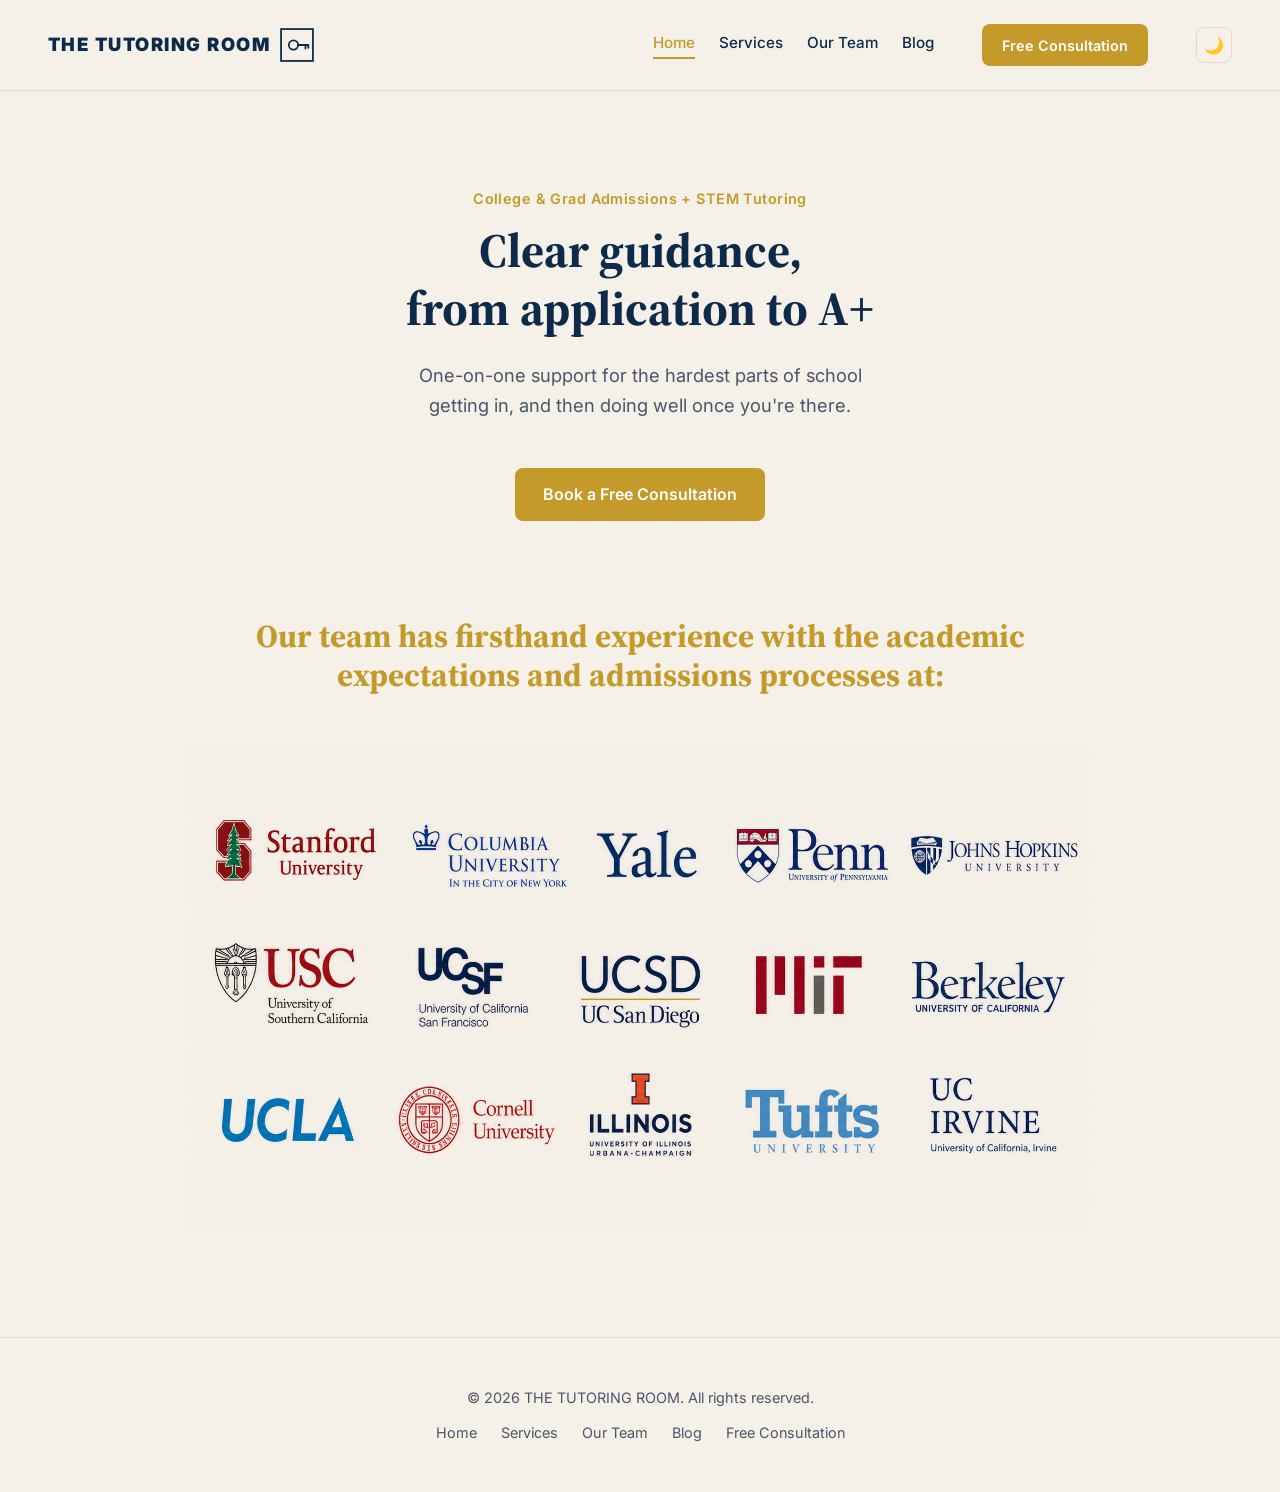
==== index.html @ 86ecb65f "Changed the color to blue and gold, added pictures and bio, seperated the pages, add logo and make i" ====
<!DOCTYPE html>
<html lang="en">
<head>
  <meta charset="UTF-8">
  <meta name="viewport" content="width=device-width, initial-scale=1.0">
  <title>The Tutoring Room</title>
  <link rel="stylesheet" href="style.css">
</head>
<body>

<header class="site-header">
  <a href="index.html" class="logo">
    <span class="logo-text">THE TUTORING ROOM</span>
    <span class="logo-icon" aria-hidden="true">
        <svg viewBox="0 0 24 24" fill="none" xmlns="http://www.w3.org/2000/svg">
        <rect x="0.75" y="0.75" width="22.5" height="22.5" stroke="currentColor" stroke-width="1.25"/>
        <circle cx="9.5" cy="12" r="3.25" stroke="currentColor" stroke-width="1.25"/>
        <path d="M12.75 12H20M18 12V14.5M20 12V14" stroke="currentColor" stroke-width="1.25" stroke-linecap="round"/>
        </svg>
    </span>
    </a>
  <div class="nav-group">
    <nav>
      <a href="index.html" class="nav-active">Home</a>
      <a href="services.html">Services</a>
      <a href="team.html">Our Team</a>
      <a href="blog.html">Blog</a>
    </nav>
    <a href="consultation.html" class="btn-consultation">Free Consultation</a>
    <button id="theme-toggle" aria-label="Toggle dark mode">🌙</button>
  </div>
</header>

  <main>
    <section class="hero">
    <p class="hero-label"> College & Grad Admissions + STEM Tutoring</p>
    <h1>Clear guidance,<br>from application to A+</h1>
    <p class="hero-sub">One-on-one support for the hardest parts of school getting in, and then doing well once you're there.</p>
    <a href="#contact" class="btn-primary">Book a Free Consultation</a>
    </section>

    <section class="admits">
      <h2 class="section-heading">Our team has firsthand experience with the academic expectations and admissions processes at:</h2>
      <div class="admits-image-wrapper">
        <img src="images/School_List.png" alt="Colleges our students have been admitted to including Stanford, Yale, MIT, Columbia, Penn, Berkeley, Cornell, UCLA and more">
      </div>
    </section>

  </main>

<footer class="site-footer">
  <p>&copy; 2026 THE TUTORING ROOM. All rights reserved.</p>
  <div class="footer-links">
    <a href="index.html">Home</a>
    <a href="services.html">Services</a>
    <a href="team.html">Our Team</a>
    <a href="blog.html">Blog</a>
    <a href="consultation.html">Free Consultation</a>
  </div>
</footer>

  <script src="script.js"></script>
</body>
</html>
---- style.css ----
@import url('https://fonts.googleapis.com/css2?family=Source+Serif+4:opsz,wght@8..60,400;8..60,600;8..60,700&family=Inter:wght@400;500;600&display=swap');

/* ---- Design tokens (light mode = default) ---- */
:root {
  --color-bg: #F5F0E8;
  --color-text: #0D2A4A;
  --color-text-muted: #4A5568;
  --color-accent: #C49A2A;
  --color-surface: #FFFFFF;
  --color-border: #E0D9CC;

  --font-display: "Source Serif 4", Georgia, serif;
  --font-body: "Inter", -apple-system, sans-serif;

  --space-sm: 0.75rem;
  --space-md: 1.5rem;
  --space-lg: 3rem;
  --space-xl: 6rem;

  --radius: 8px;
  --transition: 0.2s ease;
}

/* ---- Dark mode overrides ---- */
[data-theme="dark"] {
  --color-bg: #0D2A4A;
  --color-text: #F5F0E8;
  --color-text-muted: #9CA3AF;
  --color-accent: #E8B84B;
  --color-surface: #1a5079;
  --color-border: #1A4F8A;
}

/* ---- Reset & base ---- */
* {
  margin: 0;
  padding: 0;
  box-sizing: border-box;
}

body {
  background-color: var(--color-bg);
  color: var(--color-text);
  font-family: var(--font-body);
  line-height: 1.6;
  transition: background-color var(--transition), color var(--transition);
}

h1, h2, h3 {
  font-family: var(--font-display);
  line-height: 1.2;
}


/* ---- Section headings ---- */
.section-heading {
  color: var(--color-accent);
  text-align: center;
  font-size: 2rem;
  margin-bottom: var(--space-lg);
}


/* ---- Header related stuff ---- */
.site-header {
  display: flex;
  align-items: center;
  justify-content: space-between;
  padding: var(--space-md) var(--space-lg);
  border-bottom: 1px solid var(--color-border);
  position: sticky;
  top: 0;
  background-color: color-mix(in srgb, var(--color-bg) 75%, transparent);
    backdrop-filter: blur(12px);
    -webkit-backdrop-filter: blur(12px);
  z-index: 100;
}

.nav-group {
  display: flex;
  align-items: center;
  gap: var(--space-lg);
}

.logo {
  display: flex;
  align-items: center;
  gap: 10px;
  text-decoration: none;
  color: var(--color-text);
  transition: color var(--transition);
}

.logo:hover {
  color: var(--color-accent);
}

.logo-text {
  font-family: var(--font-body);
  font-weight: 900;
  font-size: 1.15rem;
  letter-spacing: 0.08em;
  white-space: nowrap;
}

.logo-icon {
  display: flex;
  align-items: center;
  justify-content: center;
}

.logo-icon svg {
  width: 34px;
  height: 34px;
  display: block;
}

.nav-active {
  color: var(--color-accent) !important;
  border-bottom: 2px solid var(--color-accent);
  padding-bottom: 2px;
}


.btn-consultation {
  display: inline-block;
  background-color: var(--color-accent);
  color: white;
  text-decoration: none;
  font-weight: 600;
  font-size: 0.9rem;
  padding: 0.6rem 1.25rem;
  border-radius: var(--radius);
  transition: transform var(--transition), box-shadow var(--transition);
  white-space: nowrap;
}

.btn-consultation:hover {
  transform: translateY(-2px);
  box-shadow: 0 6px 16px -6px var(--color-accent);
}

.nav-active-consultation {
  box-shadow: 0 0 0 2px var(--color-accent);
}

/* ---- Page hero (for inner pages) ---- */
.page-hero {
  max-width: 700px;
  margin: 0 auto;
  padding: var(--space-xl) var(--space-lg) var(--space-lg);
  text-align: center;
}

/* ---- Select dropdown ---- */
.form-group select {
  font-family: var(--font-body);
  font-size: 1rem;
  padding: 0.7rem 0.9rem;
  border: 1px solid var(--color-border);
  border-radius: var(--radius);
  background-color: var(--color-surface);
  color: var(--color-text);
  transition: border-color var(--transition);
  appearance: none;
  cursor: pointer;
}

.form-group select:focus {
  outline: none;
  border-color: var(--color-accent);
}

.site-header nav {
  display: flex;
  gap: var(--space-md);
}

.site-header nav a {
  color: var(--color-text);
  text-decoration: none;
  font-size: 0.95rem;
  font-weight: 500;
  transition: color var(--transition);
}

.site-header nav a:hover {
  color: var(--color-accent);
}

#theme-toggle {
  background: none;
  border: 1px solid var(--color-border);
  border-radius: var(--radius);
  width: 2.25rem;
  height: 2.25rem;
  font-size: 1rem;
  cursor: pointer;
  transition: border-color var(--transition);
}

#theme-toggle:hover {
  border-color: var(--color-accent);
}

/* End of Header related stuff */

/* ---- Hero ---- */
.hero {
  max-width: 700px;
  margin: 0 auto;
  padding: var(--space-xl) var(--space-lg);
  text-align: center;
}

.hero-label {
  color: var(--color-accent);
  font-size: 0.9rem;
  font-weight: 600;
  letter-spacing: 0.03em;
  margin-bottom: var(--space-sm);
}

.hero h1 {
  font-size: 3rem;
  margin-bottom: var(--space-md);
}

.hero-sub {
  color: var(--color-text-muted);
  font-size: 1.15rem;
  max-width: 480px;
  margin: 0 auto var(--space-lg) auto;
}

.btn-primary {
  display: inline-block;
  background-color: var(--color-accent);
  color: white;
  text-decoration: none;
  font-weight: 600;
  padding: 0.85rem 1.75rem;
  border-radius: var(--radius);
  transition: transform var(--transition), box-shadow var(--transition);
}

.btn-primary:hover {
  transform: translateY(-2px);
  box-shadow: 0 8px 20px -8px var(--color-accent);
}

/* ---- Services ---- */
.services {
  max-width: 1000px;
  margin: 0 auto;
  padding: var(--space-xl) var(--space-lg);
}


.services-grid {
  display: grid;
  grid-template-columns: repeat(3, 1fr);
  gap: var(--space-md);
}

.service-card {
  background-color: var(--color-surface);
  border: 1px solid var(--color-border);
  border-radius: var(--radius);
  padding: var(--space-lg) var(--space-md);
  transition: transform var(--transition), box-shadow var(--transition), border-color var(--transition);
}

.service-card:hover {
  transform: translateY(-4px);
  border-color: var(--color-accent);
  box-shadow: 0 12px 24px -12px rgba(0,0,0,0.15), 0 0 0 1px var(--color-accent);
}

.service-marginalia {
  display: block;
  color: var(--color-accent);
  font-size: 0.8rem;
  font-weight: 600;
  margin-bottom: var(--space-sm);
}

.service-card h3 {
  font-size: 1.3rem;
  margin-bottom: var(--space-sm);
}

.service-card p {
  color: var(--color-text-muted);
}






/* ---- About (multi-person) ---- */
.about {
  max-width: 900px;
  margin: 0 auto;
  padding: var(--space-xl) var(--space-lg);
}


.about-label {
  display: block;
  text-align: center;
  margin-bottom: var(--space-lg);
}

.person-row {
  display: flex;
  align-items: center;
  gap: var(--space-lg);
  margin-bottom: var(--space-xl);
}

.person-row.reverse {
  flex-direction: row-reverse;
}

.person-photo {
  flex: 0 0 260px;
}

.person-photo img {
  width: 100%;
  aspect-ratio: 1 / 1;
  object-fit: cover;
  border-radius: var(--radius);
}

.person-text {
  flex: 1;
}

.person-text h3 {
  font-size: 1.5rem;
  margin-bottom: var(--space-sm);
}

.person-text p {
  color: var(--color-text-muted);
}


/* ---- Contact ---- */
.contact {
  max-width: 600px;
  margin: 0 auto;
  padding: var(--space-xl) var(--space-lg);
}

.contact-sub {
  text-align: center;
  color: var(--color-text-muted);
  margin-bottom: var(--space-lg);
}

.contact-form {
  display: flex;
  flex-direction: column;
  gap: var(--space-md);
}

.form-group {
  display: flex;
  flex-direction: column;
  gap: 0.4rem;
}

.form-group label {
  font-weight: 600;
  font-size: 0.9rem;
}

.form-group input,
.form-group textarea {
  font-family: var(--font-body);
  font-size: 1rem;
  padding: 0.7rem 0.9rem;
  border: 1px solid var(--color-border);
  border-radius: var(--radius);
  background-color: var(--color-surface);
  color: var(--color-text);
  transition: border-color var(--transition);
}

.form-group input:focus,
.form-group textarea:focus {
  outline: none;
  border-color: var(--color-accent);
}

.contact-form .btn-primary {
  border: none;
  cursor: pointer;
  font-family: var(--font-body);
  align-self: center;
}


/* ---- Footer ---- */
.site-footer {
  display: flex;
  flex-direction: column;
  align-items: center;
  gap: var(--space-sm);
  padding: var(--space-lg) var(--space-md);
  border-top: 1px solid var(--color-border);
  text-align: center;
}

.site-footer p {
  color: var(--color-text-muted);
  font-size: 0.9rem;
}

.footer-links {
  display: flex;
  gap: var(--space-md);
}

.footer-links a {
  color: var(--color-text-muted);
  text-decoration: none;
  font-size: 0.9rem;
  transition: color var(--transition);
}

.footer-links a:hover {
  color: var(--color-accent);
}




/* ---- Mobile responsiveness ---- */
@media (max-width: 768px) {

  /* Header: shrink padding, allow wrapping if needed */
  .site-header {
    padding: var(--space-sm) var(--space-md);
  }

  .site-header nav {
    gap: var(--space-sm);
  }

  .site-header nav a {
    font-size: 0.85rem;
  }

  .nav-group {
    gap: var(--space-sm);
  }

  /* Hero: smaller heading, tighter padding */
  .hero {
    padding: var(--space-lg) var(--space-md);
  }

  .hero h1 {
    font-size: 2rem;
  }

  .hero-sub {
    font-size: 1rem;
  }

  /* Services: stack into 1 column instead of 3 */
  .services-grid {
    grid-template-columns: 1fr;
  }

  /* About: stack photo above text, always same order */
  .person-row,
  .person-row.reverse {
    flex-direction: column;
    gap: var(--space-md);
  }

  .person-photo {
    flex: 0 0 auto;
    width: 180px;
  }

  /* Contact: tighter padding */
  .contact {
    padding: var(--space-lg) var(--space-md);
  }

  /* Footer: stack links if tight */
  .footer-links {
    flex-wrap: wrap;
    justify-content: center;
  }
}


/* ---- Blog list ---- */
.blog-hero {
  max-width: 700px;
  margin: 0 auto;
  padding: var(--space-xl) var(--space-lg) var(--space-lg);
  text-align: center;
}

.blog-list {
  max-width: 700px;
  margin: 0 auto;
  padding: 0 var(--space-lg) var(--space-xl);
  display: flex;
  flex-direction: column;
  gap: var(--space-md);
}

.blog-card {
  display: block;
  background-color: var(--color-surface);
  border: 1px solid var(--color-border);
  border-radius: var(--radius);
  padding: var(--space-lg);
  text-decoration: none;
  color: var(--color-text);
  transition: transform var(--transition), box-shadow var(--transition);
}

.blog-card:hover {
  transform: translateY(-3px);
  box-shadow: 0 12px 24px -12px rgba(0,0,0,0.15);
}

.blog-card h2 {
  font-size: 1.4rem;
  margin: var(--space-sm) 0;
}

.blog-card p {
  color: var(--color-text-muted);
}


/* ---- Blog post ---- */
.post {
  max-width: 650px;
  margin: 0 auto;
  padding: var(--space-xl) var(--space-lg);
}

.post-back {
  display: inline-block;
  color: var(--color-text-muted);
  text-decoration: none;
  font-size: 0.9rem;
  margin-bottom: var(--space-lg);
  transition: color var(--transition);
}

.post-back:hover {
  color: var(--color-accent);
}

.post h1 {
  font-size: 2.25rem;
  margin: var(--space-sm) 0 var(--space-lg) 0;
}

.post h2 {
  font-size: 1.5rem;
  margin: var(--space-lg) 0 var(--space-sm) 0;
}

.post p {
  margin-bottom: var(--space-md);
  color: var(--color-text);
  font-size: 1.05rem;
  line-height: 1.8;
}




/* ---- Admits section ---- */
.admits {
  max-width: 1000px;
  margin: 0 auto;
  padding: 0 var(--space-lg) var(--space-xl);
  text-align: center;
}

.admits .hero-label {
  display: block;
  margin-bottom: var(--space-md);
}

.admits-image-wrapper {
  display: inline-block;
  width: 100%;
}

.admits-image-wrapper img {
  width: 100%;
  height: auto;
  display: block;
  mix-blend-mode: multiply;
}
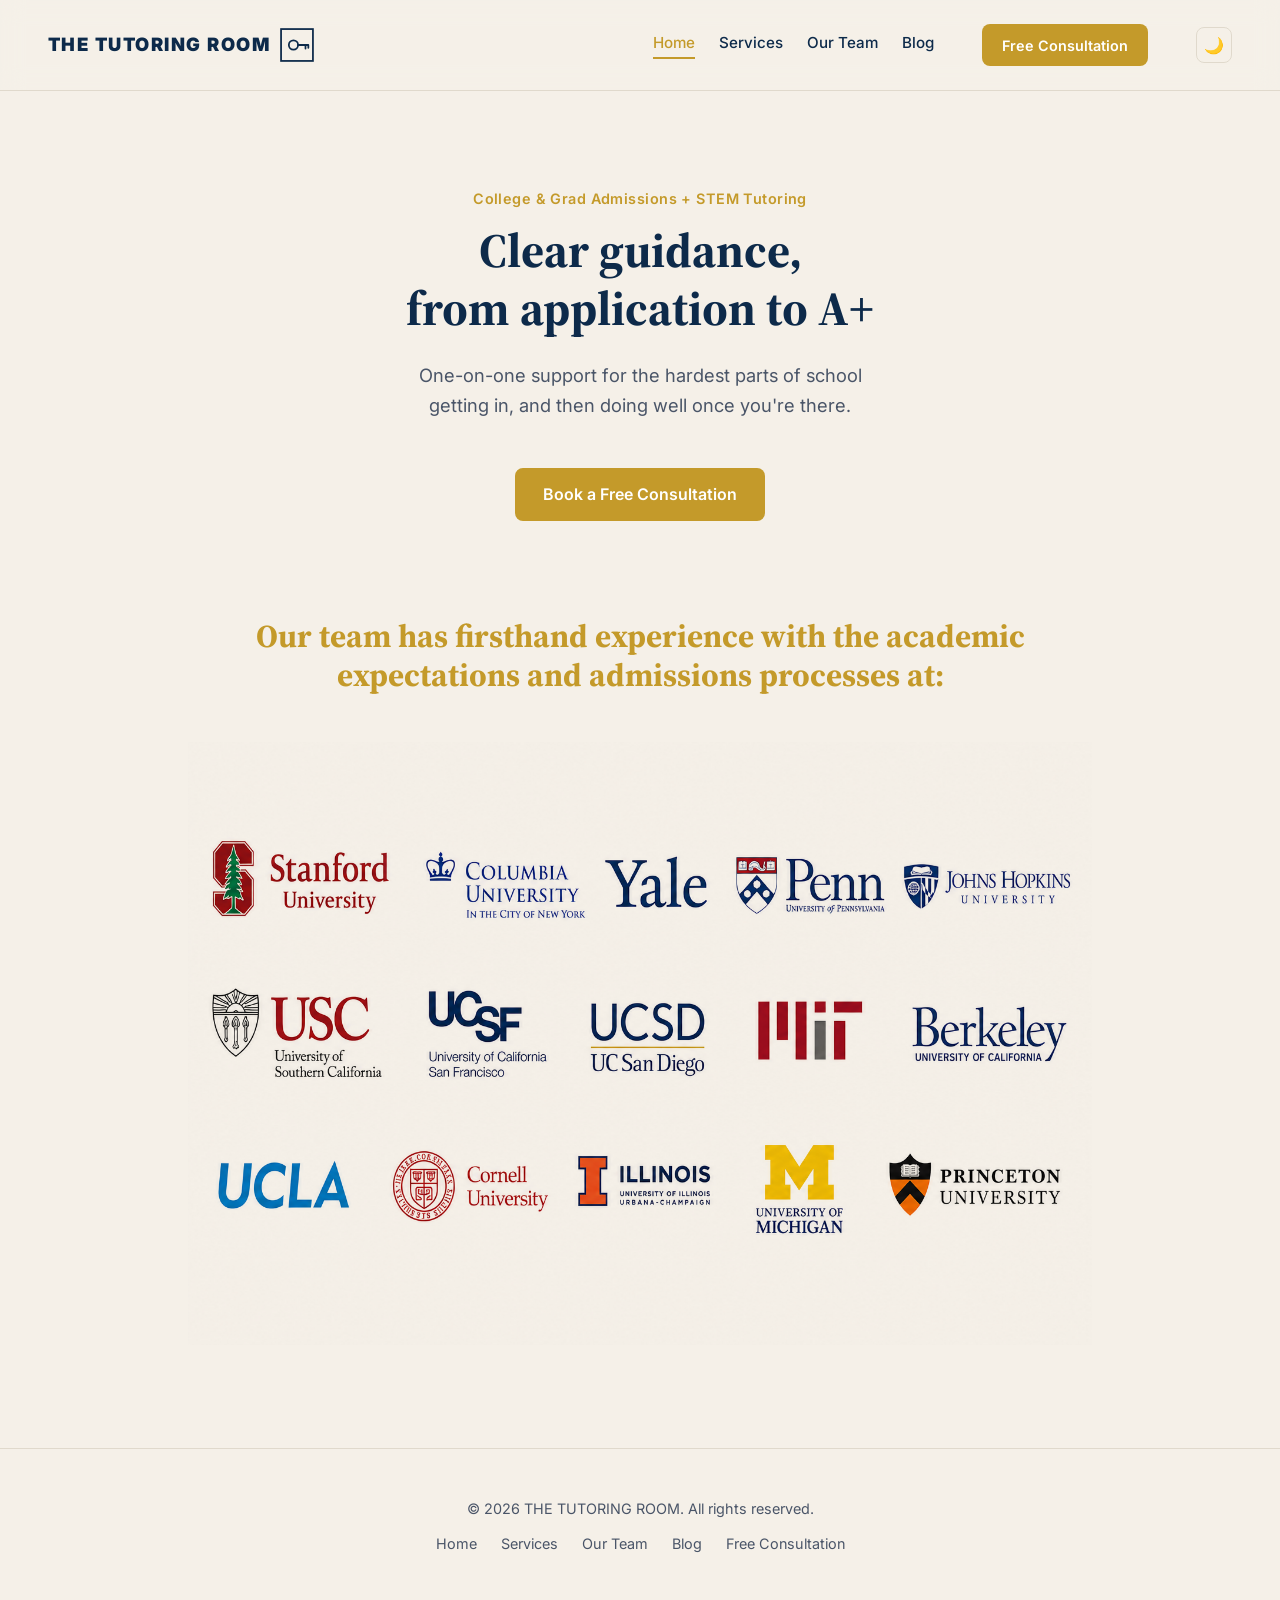
==== commit 43bb740c: "Updaed the colleges acceptances pictures" ====
--- a/index.html
+++ b/index.html
@@ -44,7 +44,8 @@
     <section class="admits">
       <h2 class="section-heading">Our team has firsthand experience with the academic expectations and admissions processes at:</h2>
       <div class="admits-image-wrapper">
-        <img src="images/School_List.png" alt="Colleges our students have been admitted to including Stanford, Yale, MIT, Columbia, Penn, Berkeley, Cornell, UCLA and more">
+        <img src="images/School_List.png" alt="Our team has firsthand experience with being admitted/helping student get into top colleges 
+        including Stanford, Yale, MIT, Columbia, Penn, Berkeley, Cornell, UCLA and more">
       </div>
     </section>
 
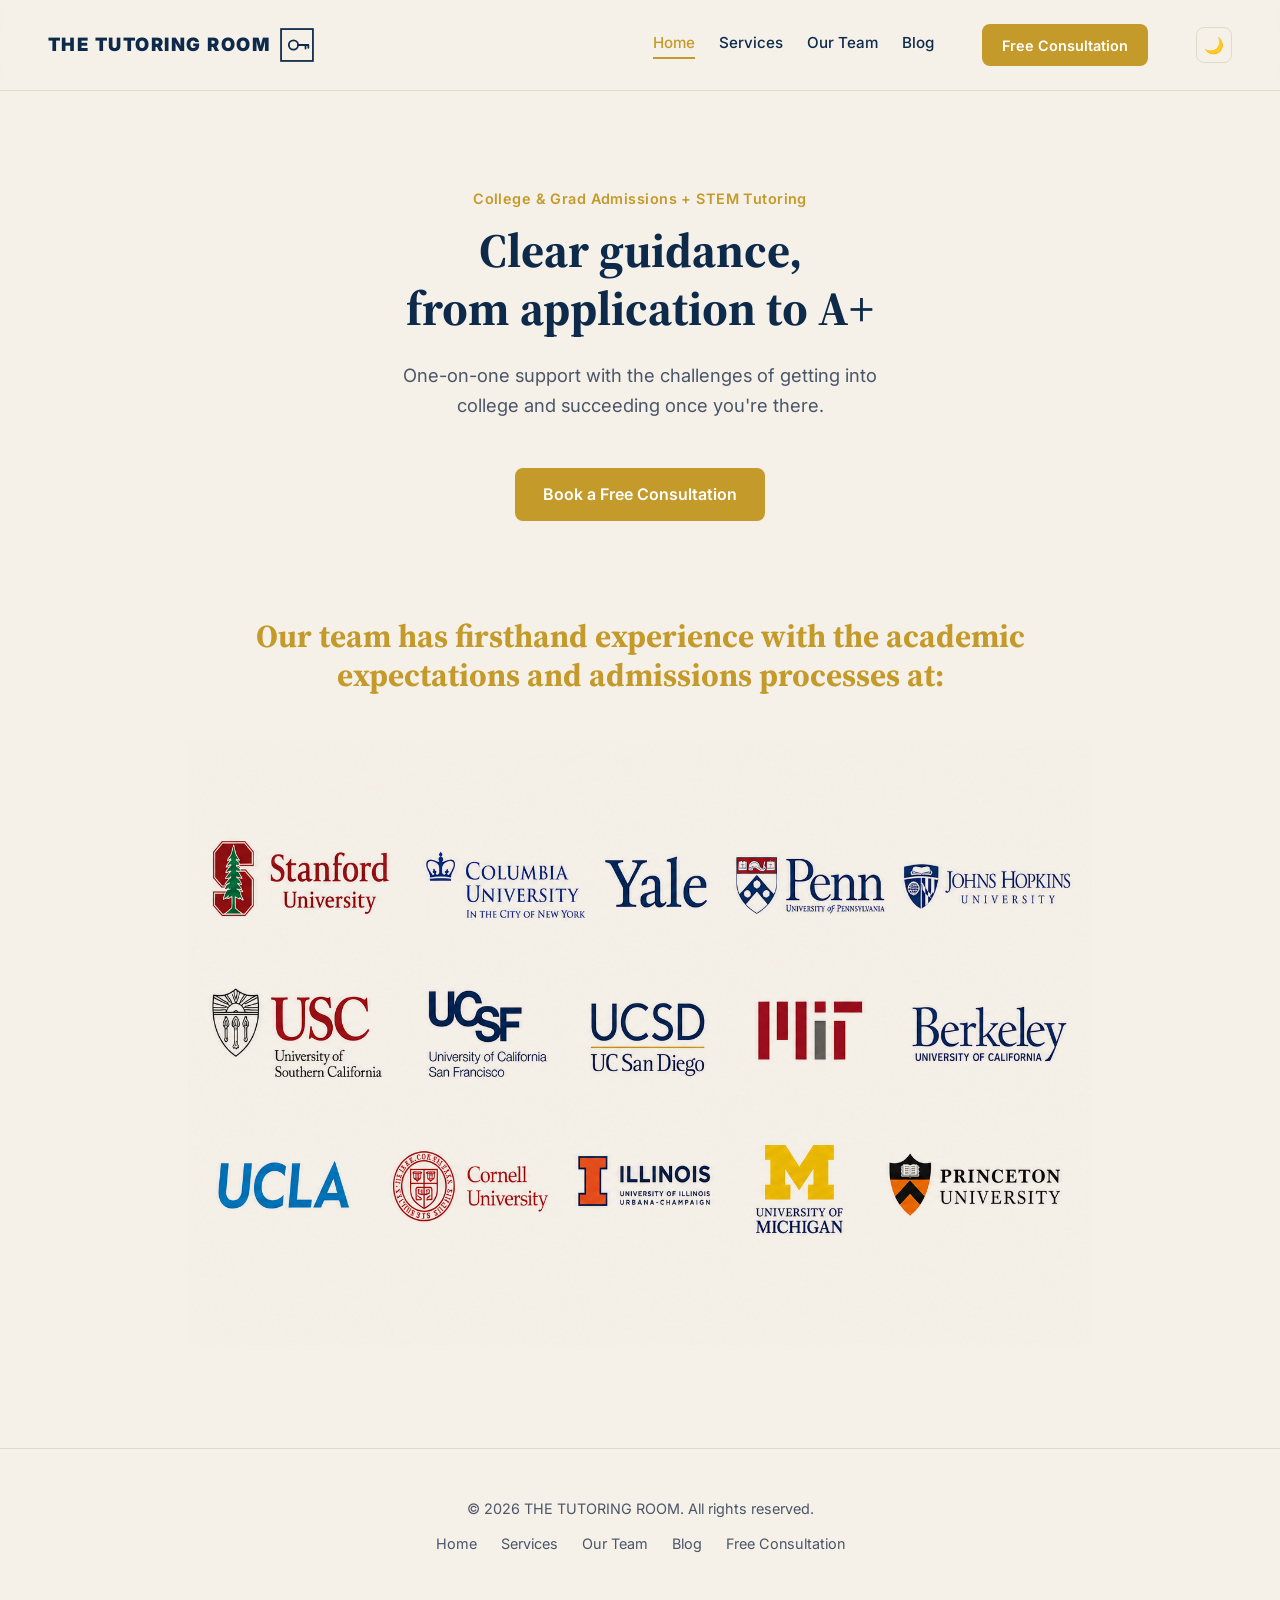
==== commit 1f8f2cdc: "Polish tutoring site content and consultation flow" ====
--- a/index.html
+++ b/index.html
@@ -5,8 +5,8 @@
 <head>
   <meta charset="UTF-8">
   <meta name="viewport" content="width=device-width, initial-scale=1.0">
-  <title>The Tutoring Room</title>
-  <link rel="stylesheet" href="style.css">
+  <title>The Tutoring Room | College Admissions &amp; STEM Tutoring</title>
+  <link rel="stylesheet" href="style.css?v=site-refresh-20261027">
 </head>
 <body>
 
@@ -21,8 +21,11 @@
         </svg>
     </span>
     </a>
-  <div class="nav-group">
-    <nav>
+  <button class="menu-toggle" type="button" aria-label="Open navigation menu" aria-expanded="false" aria-controls="site-navigation">
+    <span></span><span></span><span></span>
+  </button>
+  <div class="nav-group" id="site-navigation">
+    <nav aria-label="Main navigation">
       <a href="index.html" class="nav-active">Home</a>
       <a href="services.html">Services</a>
       <a href="team.html">Our Team</a>
@@ -37,8 +40,8 @@
     <section class="hero">
     <p class="hero-label"> College & Grad Admissions + STEM Tutoring</p>
     <h1>Clear guidance,<br>from application to A+</h1>
-    <p class="hero-sub">One-on-one support for the hardest parts of school getting in, and then doing well once you're there.</p>
-    <a href="#contact" class="btn-primary">Book a Free Consultation</a>
+    <p class="hero-sub">One-on-one support with the challenges of getting into college and succeeding once you're there.</p>
+    <a href="consultation.html" class="btn-primary">Book a Free Consultation</a>
     </section>
 
     <section class="admits">
@@ -62,7 +65,7 @@
   </div>
 </footer>
 
-  <script src="script.js"></script>
+  <script src="script.js?v=site-refresh-20261027"></script>
 </body>
 </html>
 
--- a/style.css
+++ b/style.css
@@ -203,6 +203,10 @@
   border-color: var(--color-accent);
 }
 
+.menu-toggle {
+  display: none;
+}
+
 /* End of Header related stuff */
 
 /* ---- Hero ---- */
@@ -348,6 +352,23 @@
   color: var(--color-text-muted);
 }
 
+.team-story {
+  max-width: 800px;
+  margin: 0 auto;
+  padding: 0 var(--space-lg);
+}
+
+.profile-links a,
+.blog-card a {
+  color: var(--color-accent);
+}
+
+.profile-links a:hover,
+.blog-card a:hover {
+  text-decoration-thickness: 2px;
+  text-underline-offset: 2px;
+}
+
 
 /* ---- Contact ---- */
 .contact {
@@ -366,6 +387,15 @@
   display: flex;
   flex-direction: column;
   gap: var(--space-md);
+}
+
+.form-status:empty {
+  display: none;
+}
+
+.form-status {
+  color: var(--color-text-muted);
+  text-align: center;
 }
 
 .form-group {
@@ -443,21 +473,106 @@
 /* ---- Mobile responsiveness ---- */
 @media (max-width: 768px) {
 
-  /* Header: shrink padding, allow wrapping if needed */
+  /* Header: keep the brand visible and put navigation behind a compact menu. */
   .site-header {
+    position: sticky;
+    flex-wrap: wrap;
     padding: var(--space-sm) var(--space-md);
   }
 
+  .logo-text {
+    font-size: 1rem;
+  }
+
+  .logo-icon svg {
+    width: 30px;
+    height: 30px;
+  }
+
+  .menu-toggle {
+    display: flex;
+    width: 2.75rem;
+    height: 2.75rem;
+    flex: 0 0 auto;
+    flex-direction: column;
+    align-items: center;
+    justify-content: center;
+    gap: 5px;
+    border: 1px solid var(--color-border);
+    border-radius: var(--radius);
+    background: var(--color-bg);
+    color: var(--color-text);
+    cursor: pointer;
+  }
+
+  .menu-toggle span {
+    display: block;
+    width: 20px;
+    height: 2px;
+    border-radius: 2px;
+    background: currentColor;
+    transition: transform var(--transition), opacity var(--transition);
+  }
+
+  .menu-toggle[aria-expanded="true"] span:first-child {
+    transform: translateY(7px) rotate(45deg);
+  }
+
+  .menu-toggle[aria-expanded="true"] span:nth-child(2) {
+    opacity: 0;
+  }
+
+  .menu-toggle[aria-expanded="true"] span:last-child {
+    transform: translateY(-7px) rotate(-45deg);
+  }
+
+  .nav-group {
+    position: absolute;
+    top: 100%;
+    right: 0;
+    left: 0;
+    display: none;
+    align-items: stretch;
+    gap: var(--space-md);
+    padding: var(--space-md);
+    border-bottom: 1px solid var(--color-border);
+    background: var(--color-bg);
+    box-shadow: 0 12px 18px -16px rgba(0, 0, 0, 0.4);
+  }
+
+  .nav-group.is-open {
+    display: flex;
+    flex-direction: column;
+  }
+
   .site-header nav {
-    gap: var(--space-sm);
+    flex-direction: column;
+    gap: 0;
   }
 
   .site-header nav a {
-    font-size: 0.85rem;
-  }
-
-  .nav-group {
-    gap: var(--space-sm);
+    display: block;
+    padding: 0.75rem 0;
+    border-bottom: 1px solid var(--color-border);
+    font-size: 1rem;
+  }
+
+  .site-header nav a:last-child {
+    border-bottom: 0;
+  }
+
+  .site-header nav .nav-active {
+    border-bottom: 1px solid var(--color-border);
+    margin-bottom: 0;
+  }
+
+  .nav-group .btn-consultation {
+    text-align: center;
+  }
+
+  #theme-toggle {
+    width: 2.75rem;
+    height: 2.75rem;
   }
 
   /* Hero: smaller heading, tighter padding */
@@ -495,10 +610,30 @@
     padding: var(--space-lg) var(--space-md);
   }
 
+  .team-story {
+    padding: 0 var(--space-md);
+  }
+
   /* Footer: stack links if tight */
   .footer-links {
     flex-wrap: wrap;
     justify-content: center;
+  }
+}
+
+@media (max-width: 380px) {
+  .site-header {
+    padding-right: var(--space-sm);
+    padding-left: var(--space-sm);
+  }
+
+  .logo {
+    gap: 6px;
+  }
+
+  .logo-text {
+    font-size: 0.86rem;
+    letter-spacing: 0.045em;
   }
 }
 
@@ -609,4 +744,4 @@
   height: auto;
   display: block;
   mix-blend-mode: multiply;
-}+}
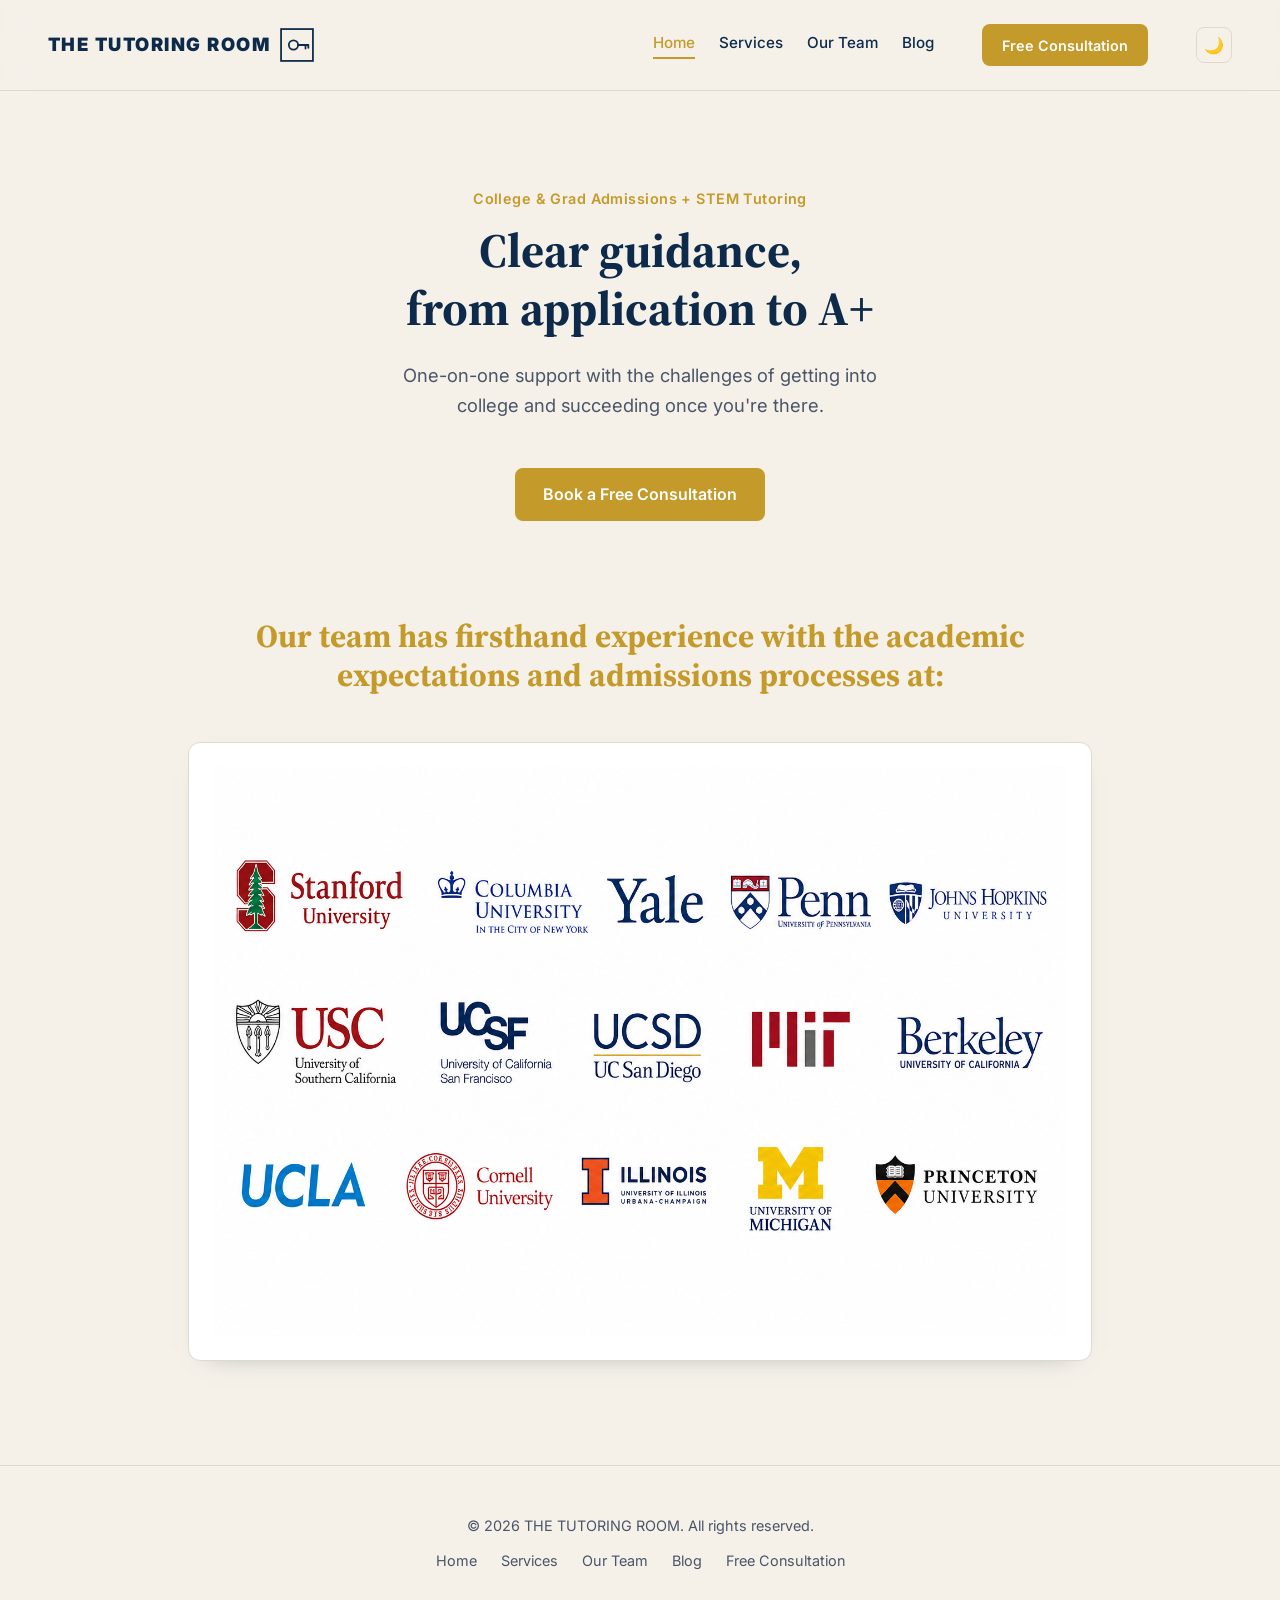
==== commit 839f881c: "Improve school logo panel in dark mode" ====
--- a/index.html
+++ b/index.html
@@ -6,7 +6,7 @@
   <meta charset="UTF-8">
   <meta name="viewport" content="width=device-width, initial-scale=1.0">
   <title>The Tutoring Room | College Admissions &amp; STEM Tutoring</title>
-  <link rel="stylesheet" href="style.css?v=site-refresh-20261027">
+  <link rel="stylesheet" href="style.css?v=site-refresh-20261027-school-panel">
 </head>
 <body>
 
--- a/style.css
+++ b/style.css
@@ -254,24 +254,140 @@
 }
 
 /* ---- Services ---- */
+.services-hero {
+  max-width: 1120px;
+  margin: 0 auto;
+  padding: var(--space-xl) var(--space-lg) var(--space-lg);
+  display: grid;
+  grid-template-columns: minmax(0, 1.5fr) minmax(260px, 0.8fr);
+  align-items: center;
+  gap: var(--space-lg);
+}
+
+.services-hero-copy h1 {
+  max-width: 720px;
+  margin-bottom: var(--space-md);
+  font-size: clamp(2.5rem, 5vw, 4rem);
+}
+
+.services-hero-copy > p:not(.hero-label) {
+  max-width: 600px;
+  margin-bottom: var(--space-lg);
+  color: var(--color-text-muted);
+  font-size: 1.1rem;
+}
+
+.services-hero-actions {
+  display: flex;
+  align-items: center;
+  flex-wrap: wrap;
+  gap: var(--space-md);
+}
+
+.services-text-link,
+.service-card-link {
+  color: var(--color-text);
+  font-size: 0.95rem;
+  font-weight: 600;
+  text-decoration: none;
+}
+
+.services-text-link span,
+.service-card-link span {
+  color: var(--color-accent);
+  margin-left: 0.25rem;
+}
+
+.services-hero-aside {
+  min-height: 270px;
+  padding: var(--space-lg);
+  display: flex;
+  flex-direction: column;
+  justify-content: space-between;
+  position: relative;
+  overflow: hidden;
+  border-radius: 12px;
+  background: var(--color-text);
+  color: var(--color-bg);
+}
+
+.services-hero-aside::after {
+  content: "";
+  position: absolute;
+  right: -105px;
+  bottom: -135px;
+  width: 270px;
+  height: 270px;
+  border: 1px solid color-mix(in srgb, var(--color-bg) 38%, transparent);
+  border-radius: 50%;
+  box-shadow: 0 0 0 24px color-mix(in srgb, var(--color-bg) 9%, transparent),
+              0 0 0 50px color-mix(in srgb, var(--color-bg) 6%, transparent);
+}
+
+.aside-index,
+.aside-caption {
+  position: relative;
+  z-index: 1;
+  color: var(--color-accent);
+  font-size: 0.72rem;
+  font-weight: 600;
+  letter-spacing: 0.12em;
+}
+
+.services-hero-aside p {
+  position: relative;
+  z-index: 1;
+  font-family: var(--font-display);
+  font-size: clamp(1.8rem, 3vw, 2.45rem);
+  line-height: 1.2;
+}
+
+.section-kicker {
+  margin-bottom: var(--space-sm);
+  color: var(--color-accent);
+  font-size: 0.74rem;
+  font-weight: 700;
+  letter-spacing: 0.12em;
+}
+
 .services {
-  max-width: 1000px;
-  margin: 0 auto;
-  padding: var(--space-xl) var(--space-lg);
-}
-
+  max-width: 1120px;
+  margin: 0 auto;
+  padding: var(--space-lg) var(--space-lg) var(--space-xl);
+}
+
+.services-intro {
+  margin-bottom: var(--space-lg);
+  display: flex;
+  align-items: end;
+  justify-content: space-between;
+  gap: var(--space-lg);
+}
+
+.services-intro h2,
+.services-cta h2 {
+  font-size: 2rem;
+}
+
+.services-intro > p {
+  max-width: 410px;
+  color: var(--color-text-muted);
+}
 
 .services-grid {
   display: grid;
-  grid-template-columns: repeat(3, 1fr);
+  grid-template-columns: repeat(3, minmax(0, 1fr));
   gap: var(--space-md);
 }
 
 .service-card {
-  background-color: var(--color-surface);
+  min-height: 390px;
+  padding: var(--space-md);
+  display: flex;
+  flex-direction: column;
+  background: var(--color-surface);
   border: 1px solid var(--color-border);
-  border-radius: var(--radius);
-  padding: var(--space-lg) var(--space-md);
+  border-radius: 12px;
   transition: transform var(--transition), box-shadow var(--transition), border-color var(--transition);
 }
 
@@ -281,21 +397,93 @@
   box-shadow: 0 12px 24px -12px rgba(0,0,0,0.15), 0 0 0 1px var(--color-accent);
 }
 
+.service-card-top {
+  margin-bottom: var(--space-lg);
+  display: flex;
+  align-items: center;
+  justify-content: space-between;
+}
+
+.service-number {
+  color: var(--color-text-muted);
+  font-size: 0.82rem;
+  font-weight: 600;
+  letter-spacing: 0.08em;
+}
+
+.service-symbol {
+  width: 2.6rem;
+  height: 2.6rem;
+  display: grid;
+  place-items: center;
+  border-radius: 50%;
+  background: color-mix(in srgb, var(--color-accent) 16%, var(--color-surface));
+  color: var(--color-accent);
+  font-family: var(--font-display);
+  font-size: 1.4rem;
+}
+
 .service-marginalia {
   display: block;
-  color: var(--color-accent);
-  font-size: 0.8rem;
-  font-weight: 600;
   margin-bottom: var(--space-sm);
+  color: var(--color-accent);
+  font-size: 0.72rem;
+  font-weight: 700;
+  letter-spacing: 0.1em;
 }
 
 .service-card h3 {
-  font-size: 1.3rem;
   margin-bottom: var(--space-sm);
-}
-
-.service-card p {
-  color: var(--color-text-muted);
+  font-size: 1.45rem;
+}
+
+.service-card > p {
+  color: var(--color-text-muted);
+}
+
+.service-details {
+  margin: var(--space-md) 0 var(--space-lg);
+  padding: 0;
+  display: grid;
+  gap: 0.55rem;
+  list-style: none;
+}
+
+.service-details li {
+  display: flex;
+  align-items: baseline;
+  gap: 0.55rem;
+  color: var(--color-text-muted);
+  font-size: 0.9rem;
+}
+
+.service-details li::before {
+  content: "";
+  width: 6px;
+  height: 6px;
+  flex: 0 0 6px;
+  border-radius: 50%;
+  background: var(--color-accent);
+}
+
+.service-card-link {
+  margin-top: auto;
+  padding-top: var(--space-sm);
+  border-top: 1px solid var(--color-border);
+}
+
+.services-cta {
+  max-width: 1056px;
+  width: calc(100% - 6rem);
+  margin: 0 auto var(--space-xl);
+  padding: var(--space-lg);
+  display: flex;
+  align-items: center;
+  justify-content: space-between;
+  gap: var(--space-lg);
+  border: 1px solid var(--color-border);
+  border-radius: 12px;
+  background: color-mix(in srgb, var(--color-accent) 12%, var(--color-surface));
 }
 
 
@@ -588,9 +776,57 @@
     font-size: 1rem;
   }
 
+  .services-hero {
+    grid-template-columns: 1fr;
+    gap: var(--space-md);
+    padding: var(--space-lg) var(--space-md);
+  }
+
+  .services-hero-copy h1 {
+    font-size: clamp(2.25rem, 8vw, 3rem);
+  }
+
+  .services-hero-copy > p:not(.hero-label) {
+    font-size: 1rem;
+  }
+
+  .services-hero-aside {
+    min-height: 190px;
+    padding: var(--space-md);
+  }
+
+  .services {
+    padding: var(--space-lg) var(--space-md);
+  }
+
+  .services-intro {
+    align-items: flex-start;
+    flex-direction: column;
+    gap: var(--space-sm);
+    margin-bottom: var(--space-md);
+  }
+
+  .services-intro h2,
+  .services-cta h2 {
+    font-size: 1.7rem;
+  }
+
   /* Services: stack into 1 column instead of 3 */
   .services-grid {
     grid-template-columns: 1fr;
+  }
+
+  .service-card {
+    min-height: 0;
+  }
+
+  .services-cta {
+    width: auto;
+    align-items: flex-start;
+    flex-direction: column;
+    gap: var(--space-md);
+    margin: 0 var(--space-md) var(--space-lg);
+    padding: var(--space-md);
   }
 
   /* About: stack photo above text, always same order */
@@ -618,6 +854,16 @@
   .footer-links {
     flex-wrap: wrap;
     justify-content: center;
+  }
+}
+
+@media (min-width: 769px) and (max-width: 980px) {
+  .services-grid {
+    grid-template-columns: repeat(2, minmax(0, 1fr));
+  }
+
+  .service-card:last-child {
+    grid-column: 1 / -1;
   }
 }
 
@@ -737,11 +983,17 @@
 .admits-image-wrapper {
   display: inline-block;
   width: 100%;
+  padding: clamp(0.75rem, 2vw, 1.5rem);
+  overflow: hidden;
+  border: 1px solid var(--color-border);
+  border-radius: 12px;
+  background: #fff;
+  box-shadow: 0 10px 26px -22px rgba(13, 42, 74, 0.55);
 }
 
 .admits-image-wrapper img {
   width: 100%;
   height: auto;
   display: block;
-  mix-blend-mode: multiply;
-}
+  mix-blend-mode: normal;
+}
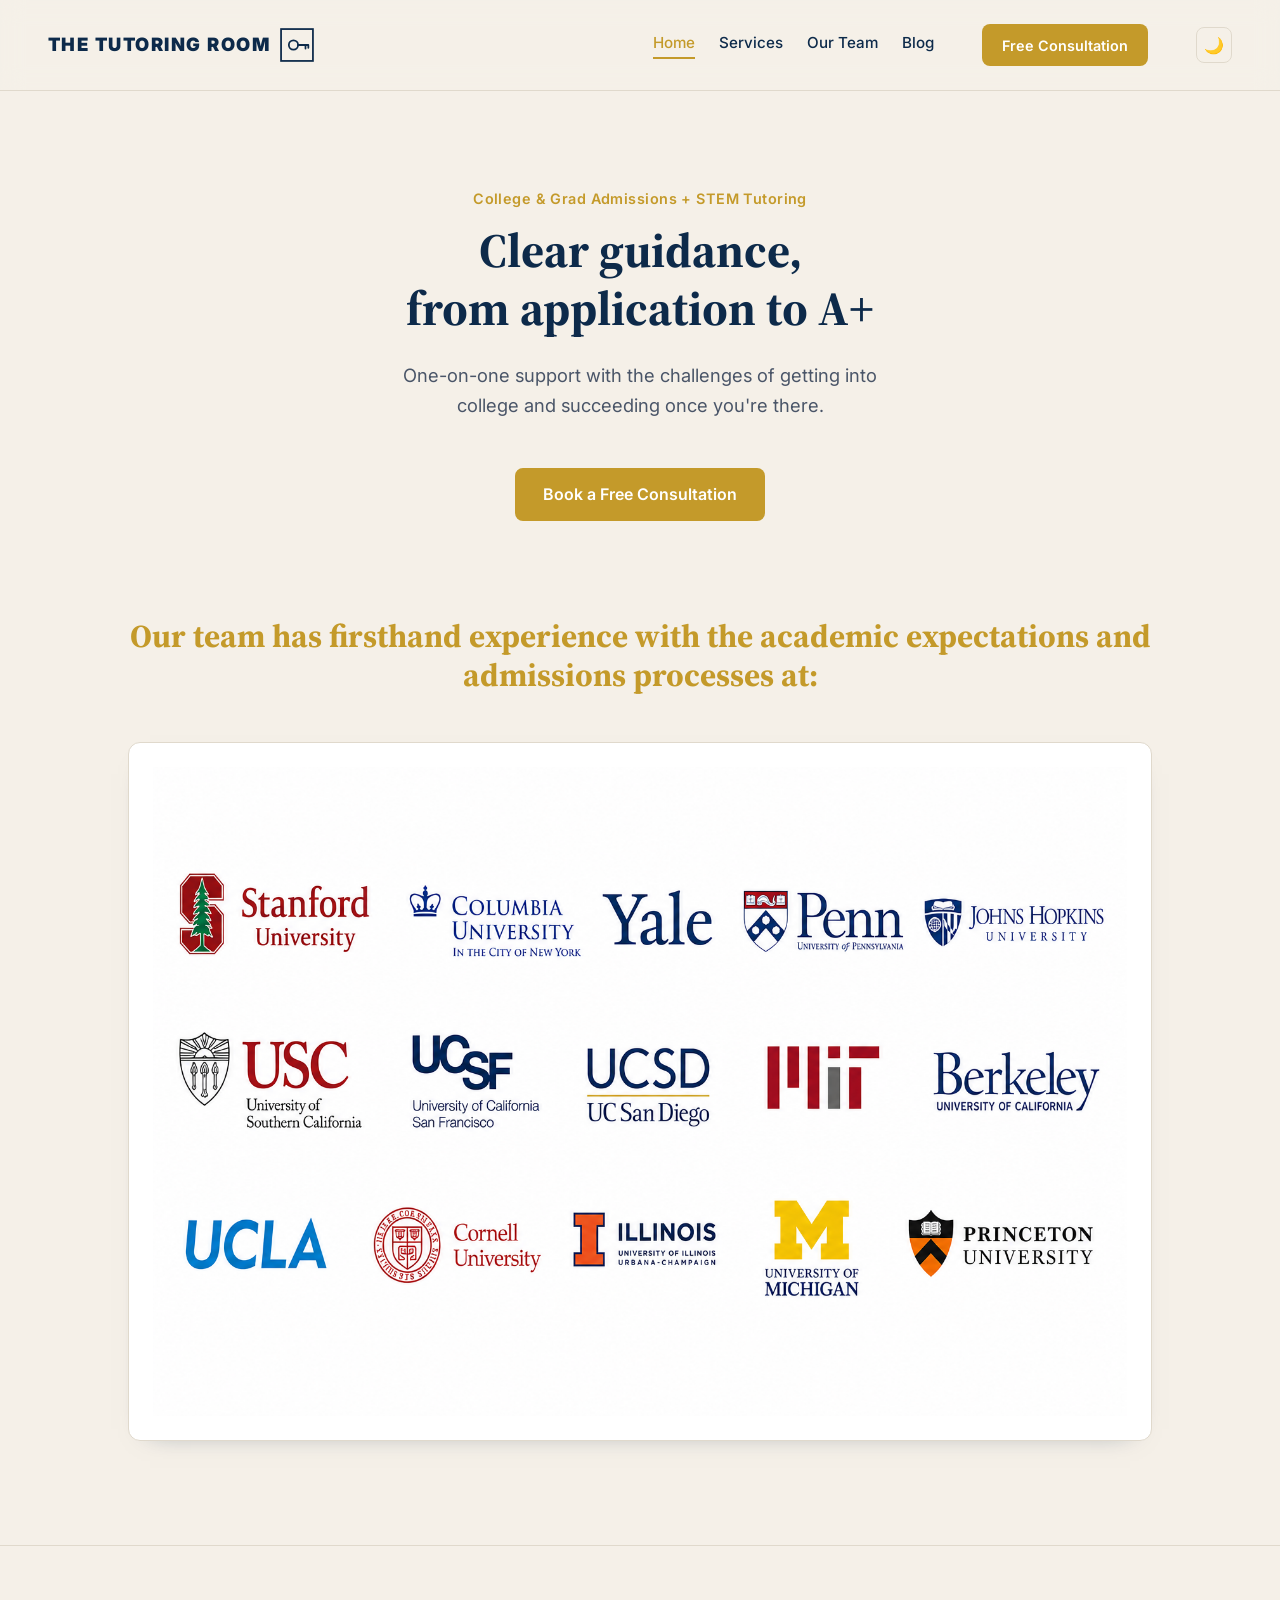
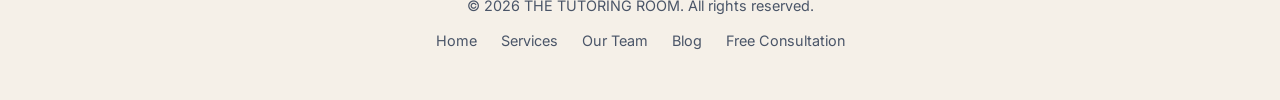
==== commit d36ff119: "Improve search metadata and indexing" ====
--- a/index.html
+++ b/index.html
@@ -5,8 +5,10 @@
 <head>
   <meta charset="UTF-8">
   <meta name="viewport" content="width=device-width, initial-scale=1.0">
-  <title>The Tutoring Room | College Admissions &amp; STEM Tutoring</title>
-  <link rel="stylesheet" href="style.css?v=site-refresh-20261027-school-panel">
+  <title>College Admissions Advising &amp; STEM Tutoring | The Tutoring Room</title>
+  <meta name="description" content="College admissions advising, graduate school guidance, and one-on-one STEM tutoring from experienced tutors at The Tutoring Room.">
+  <link rel="canonical" href="https://tutoring-room.com/">
+  <link rel="stylesheet" href="style.css?v=site-refresh-20261027-school-panel-roomier">
 </head>
 <body>
 
--- a/style.css
+++ b/style.css
@@ -150,6 +150,19 @@
   margin: 0 auto;
   padding: var(--space-xl) var(--space-lg) var(--space-lg);
   text-align: center;
+}
+
+.team-page-title {
+  font-size: clamp(2.6rem, 5vw, 3.5rem);
+}
+
+.team-page-hero {
+  padding-bottom: var(--space-sm);
+}
+
+.team-page-intro {
+  font-size: 1.15rem;
+  margin-bottom: 0;
 }
 
 /* ---- Select dropdown ---- */
@@ -284,16 +297,14 @@
   gap: var(--space-md);
 }
 
-.services-text-link,
-.service-card-link {
+.services-text-link {
   color: var(--color-text);
   font-size: 0.95rem;
   font-weight: 600;
   text-decoration: none;
 }
 
-.services-text-link span,
-.service-card-link span {
+.services-text-link span {
   color: var(--color-accent);
   margin-left: 0.25rem;
 }
@@ -381,7 +392,8 @@
 }
 
 .service-card {
-  min-height: 390px;
+  min-height: 280px;
+  align-self: start;
   padding: var(--space-md);
   display: flex;
   flex-direction: column;
@@ -397,8 +409,76 @@
   box-shadow: 0 12px 24px -12px rgba(0,0,0,0.15), 0 0 0 1px var(--color-accent);
 }
 
+.service-card-toggle {
+  width: 100%;
+  padding: 0;
+  display: flex;
+  flex: 1;
+  flex-direction: column;
+  border: 0;
+  background: transparent;
+  color: inherit;
+  text-align: left;
+  font: inherit;
+  cursor: pointer;
+}
+
+.service-card-toggle:focus-visible {
+  outline: 2px solid var(--color-accent);
+  outline-offset: 5px;
+  border-radius: 4px;
+}
+
+.service-card-title {
+  display: block;
+  margin-bottom: var(--space-sm);
+  font-family: var(--font-display);
+  font-size: 1.45rem;
+  font-weight: 700;
+  line-height: 1.2;
+}
+
+.service-card-description {
+  display: block;
+  color: var(--color-text-muted);
+}
+
+.service-expand-label {
+  display: flex;
+  align-items: center;
+  justify-content: space-between;
+  gap: var(--space-sm);
+  margin-top: auto;
+  padding-top: var(--space-md);
+  color: var(--color-accent);
+  font-size: 0.9rem;
+  font-weight: 600;
+}
+
+.service-expand-icon {
+  font-size: 1.3rem;
+  line-height: 1;
+  transition: transform var(--transition);
+}
+
+.service-expand-close-label {
+  display: none;
+}
+
+.service-card.is-open .service-expand-open-label {
+  display: none;
+}
+
+.service-card.is-open .service-expand-close-label {
+  display: inline;
+}
+
+.service-card.is-open .service-expand-icon {
+  transform: rotate(45deg);
+}
+
 .service-card-top {
-  margin-bottom: var(--space-lg);
+  margin-bottom: var(--space-md);
   display: flex;
   align-items: center;
   justify-content: space-between;
@@ -432,17 +512,31 @@
   letter-spacing: 0.1em;
 }
 
-.service-card h3 {
-  margin-bottom: var(--space-sm);
-  font-size: 1.45rem;
-}
-
-.service-card > p {
-  color: var(--color-text-muted);
+.service-card-panel {
+  display: grid;
+  grid-template-rows: 0fr;
+  margin-top: 0;
+  padding-top: 0;
+  border-top: 1px solid transparent;
+  opacity: 0;
+  transition: grid-template-rows 320ms ease, opacity 220ms ease, margin-top 320ms ease, padding-top 320ms ease, border-color 220ms ease;
+}
+
+.service-card.is-open .service-card-panel {
+  grid-template-rows: 1fr;
+  margin-top: var(--space-md);
+  padding-top: var(--space-md);
+  border-top-color: var(--color-border);
+  opacity: 1;
+}
+
+.service-card-panel-inner {
+  min-height: 0;
+  overflow: hidden;
 }
 
 .service-details {
-  margin: var(--space-md) 0 var(--space-lg);
+  margin: 0;
   padding: 0;
   display: grid;
   gap: 0.55rem;
@@ -466,12 +560,6 @@
   background: var(--color-accent);
 }
 
-.service-card-link {
-  margin-top: auto;
-  padding-top: var(--space-sm);
-  border-top: 1px solid var(--color-border);
-}
-
 .services-cta {
   max-width: 1056px;
   width: calc(100% - 6rem);
@@ -544,6 +632,10 @@
   max-width: 800px;
   margin: 0 auto;
   padding: 0 var(--space-lg);
+}
+
+.team-story p {
+  margin-top: 0;
 }
 
 .profile-links a,
@@ -820,6 +912,15 @@
     min-height: 0;
   }
 
+  .admits {
+    padding-right: var(--space-md);
+    padding-left: var(--space-md);
+  }
+
+  .admits-image-wrapper {
+    padding: var(--space-sm);
+  }
+
   .services-cta {
     width: auto;
     align-items: flex-start;
@@ -969,7 +1070,7 @@
 
 /* ---- Admits section ---- */
 .admits {
-  max-width: 1000px;
+  max-width: 1120px;
   margin: 0 auto;
   padding: 0 var(--space-lg) var(--space-xl);
   text-align: center;
@@ -997,3 +1098,10 @@
   display: block;
   mix-blend-mode: normal;
 }
+
+@media (prefers-reduced-motion: reduce) {
+  .service-card-panel,
+  .service-expand-icon {
+    transition: none;
+  }
+}
